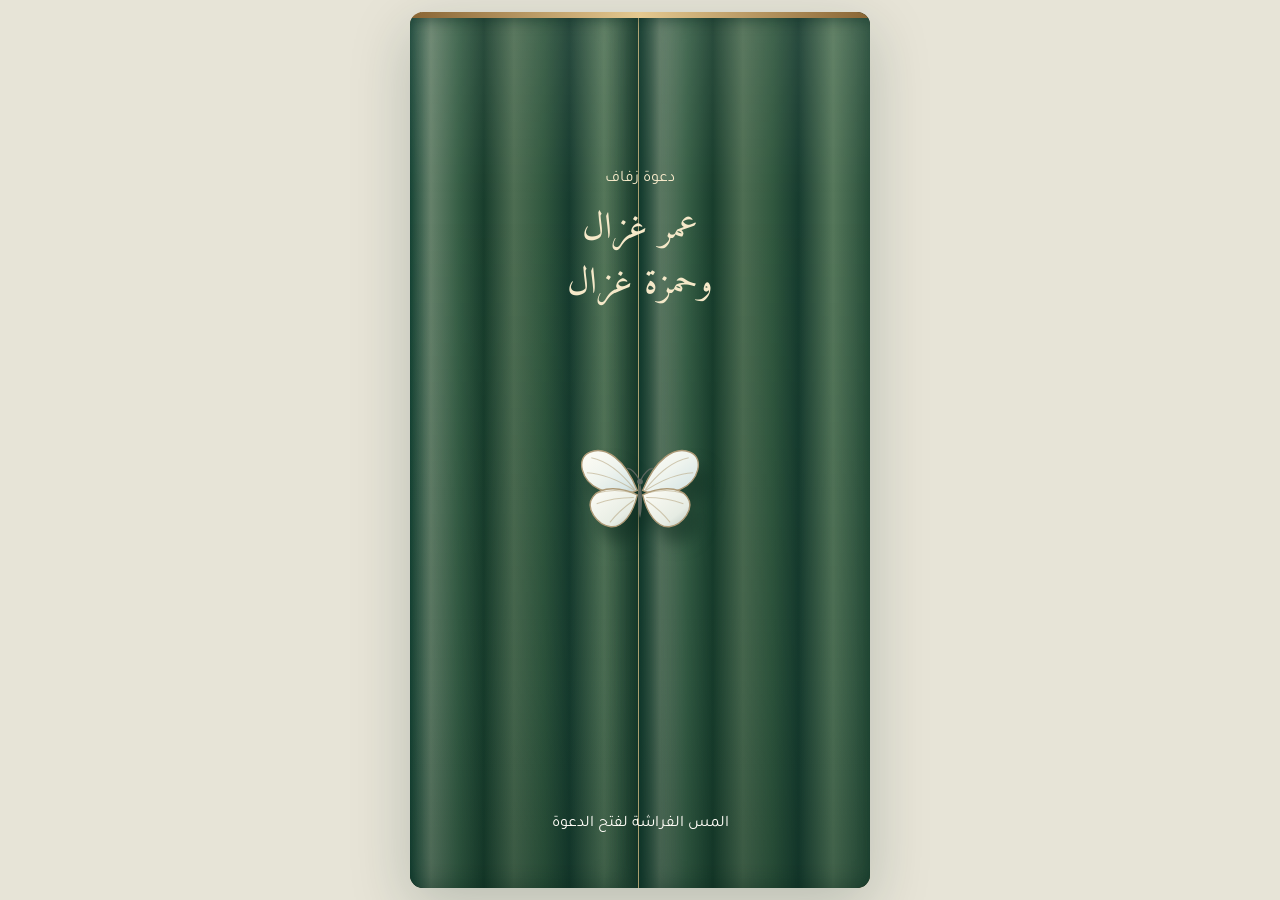
==== index.html @ 1763dd22 "Add files via upload" ====
<!DOCTYPE html>
<html lang="ar" dir="rtl">
<head>
  <meta charset="UTF-8">
  <meta name="viewport" content="width=device-width, initial-scale=1.0">
  <title>دعوة زفاف عمر غزال وحمزة غزال</title>
  <meta name="description" content="يسعدنا دعوتكم لمشاركة فرحتنا بزفاف عمر غزال وحمزة غزال. حفل النساء الخميس 15 أكتوبر ومولد الرجال الجمعة 16 أكتوبر 2026، الساعة 7 مساءً.">
  <meta name="theme-color" content="#123e32">
  <meta property="og:type" content="website">
  <meta property="og:locale" content="ar_AR">
  <meta property="og:title" content="دعوة زفاف عمر غزال وحمزة غزال">
  <meta property="og:description" content="حفل النساء 15 أكتوبر ومولد الرجال 16 أكتوبر، الساعة 7 مساءً. أهلاً وسهلاً بكم.">
  <meta property="og:image" content="assets/images/emerald-floral-frame.jpg">
  <meta property="og:image:type" content="image/jpeg">
  <link rel="stylesheet" href="css/style.css">
  <script src="js/config.js" defer></script>
  <script src="js/app.js" defer></script>
</head>
<body>
  <main class="invitation" id="invitation">
    <audio id="invitationMusic" src="assets/audio/invitation-melody.mp3"
           preload="none" loop></audio>
    <button class="music-toggle" id="musicToggle" type="button"
            aria-label="تشغيل الموسيقى" aria-pressed="false"
            title="تشغيل الموسيقى">
      <span aria-hidden="true">♫</span>
    </button>
    <section class="first-scene" id="firstScene"
             aria-label="افتتاح الدعوة">

      <!-- ورقة الدعوة التي تظهر بعد انفتاح الستارة -->
      <div class="revealed-content">
        <p class="invitation-heading">دعوة زفاف</p>

        <h1 class="couple-names">
          <span class="groom-name">عمر غزال</span>
          <span class="name-divider">&amp;</span>
          <span class="bride-name">حمزة غزال</span>
        </h1>

        <button class="scene-button next-scene"
                id="nextScene" type="button" disabled>
          متابعة الدعوة
        </button>
      </div>

      <!-- ستارتان تنفرجان عند لمس الفراشة -->
      <div class="curtain" id="curtain" aria-hidden="true">
        <div class="curtain-panel curtain-panel-left"></div>
        <div class="curtain-panel curtain-panel-right"></div>
      </div>

      <div class="curtain-heading"><span>دعوة زفاف</span><strong>عمر غزال<br>وحمزة غزال</strong></div>
      <p class="instruction">
        المس الفراشة لفتح الدعوة
      </p>
    </section>

      <!-- الفراشة تُرافق المدعو بين صفحات الدعوة -->
      <button class="butterfly-trigger" id="openCurtain" type="button"
              aria-label="المس الفراشة لفتح الدعوة">
        <svg viewBox="-70 -58 140 120"
             xmlns="http://www.w3.org/2000/svg">
          <defs>
            <linearGradient id="butterflyUpper"
                            x1="0" y1="0" x2="1" y2="1">
              <stop offset="0" stop-color="#fffdf4"/>
              <stop offset=".48" stop-color="#eff4ee"/>
              <stop offset=".82" stop-color="#d9e7e6"/>
              <stop offset="1" stop-color="#b9c9c6"/>
            </linearGradient>
            <linearGradient id="butterflyLower"
                            x1="0" y1="0" x2="1" y2="1">
              <stop offset="0" stop-color="#fffdf6"/>
              <stop offset=".7" stop-color="#e6ece3"/>
              <stop offset="1" stop-color="#b7c5bf"/>
            </linearGradient>
          </defs>

          <g class="wing wing-left">
            <path d="M-3 -2
                     C-17 -37 -39 -53 -57 -45
                     C-73 -38 -66 -13 -47 -4
                     C-31 4 -14 3 -3 -2Z"
                  fill="url(#butterflyUpper)"
                  stroke="#ad9a77" stroke-width="1.6"/>
            <path d="M-3 3
                     C-19 -5 -43 -8 -53 5
                     C-63 18 -48 37 -33 39
                     C-19 40 -8 24 -3 3Z"
                  fill="url(#butterflyLower)"
                  stroke="#ad9a77" stroke-width="1.6"/>
            <path d="M-6 -3 Q-30 -34 -55 -39
                     M-6 -2 Q-36 -21 -60 -22
                     M-6 1 Q-30 -5 -48 1
                     M-7 6 Q-30 6 -49 13
                     M-7 9 Q-24 21 -34 34"
                  fill="none" stroke="#b9aa87"
                  stroke-width="1.2" opacity=".6"/>
          </g>

          <g class="wing wing-right">
            <path d="M3 -2
                     C17 -37 39 -53 57 -45
                     C73 -38 66 -13 47 -4
                     C31 4 14 3 3 -2Z"
                  fill="url(#butterflyUpper)"
                  stroke="#ad9a77" stroke-width="1.6"/>
            <path d="M3 3
                     C19 -5 43 -8 53 5
                     C63 18 48 37 33 39
                     C19 40 8 24 3 3Z"
                  fill="url(#butterflyLower)"
                  stroke="#ad9a77" stroke-width="1.6"/>
            <path d="M6 -3 Q30 -34 55 -39
                     M6 -2 Q36 -21 60 -22
                     M6 1 Q30 -5 48 1
                     M7 6 Q30 6 49 13
                     M7 9 Q24 21 34 34"
                  fill="none" stroke="#b9aa87"
                  stroke-width="1.2" opacity=".6"/>
          </g>

          <path d="M0 -10 C-3 -3 -3 20 0 29
                   C3 20 3 -3 0 -10Z"
                fill="#5c665f"/>
          <circle cx="0" cy="-12" r="3.3" fill="#5c665f"/>
          <path d="M-1 -14 Q-7 -26 -14 -27
                   M1 -14 Q7 -26 14 -27"
                fill="none" stroke="#5c665f"
                stroke-width="1.4" stroke-linecap="round"/>
        </svg>
      </button>

    <section class="second-scene" id="secondScene"
             aria-label="نص الدعوة" aria-hidden="true">
      <div class="second-scene-content">
        <p class="scene-intro">
          بِسْمِ اللَّهِ الرَّحْمَٰنِ الرَّحِيمِ
        </p>

        <p class="invitation-lead">يتشرف بدعوتكم</p>

        <div class="hosts">
          <div class="host">
            <span class="host-title">السيد</span>
            <span class="host-name">سليمان غزال</span>
            <span class="host-kunya">(أبو عمر)</span>
            <span class="host-role">لحضور حفل زفاف ولديه</span>
          </div>

          <span class="hosts-divider" aria-hidden="true">&amp;</span>

          <div class="host">
            <span class="host-title">السيد</span>
            <span class="host-name">محمد غزال</span>
            <span class="host-kunya">(أبو عمر)</span>
            <span class="host-role">لحضور حفل زفاف ابنتيه</span>
          </div>
        </div>

        <p class="invitation-message">
          <span class="message-label">العريسين</span>
          <strong class="celebrant-names">عمر غزال <span aria-hidden="true">و</span> حمزة غزال</strong>
          <span class="message-welcome">وبذلك يسعدنا حضوركم هذا الحفل المبارك</span>
        </p>

        <button class="scene-button event-next"
                id="showEvent" type="button">
          مواعيد الحفل ومكانه
        </button>

        <button class="scene-button back-scene"
                id="backScene" type="button">
          العودة إلى الأسماء
        </button>
      </div>
    </section>

    <section class="third-scene" id="thirdScene"
             aria-label="مواعيد الحفل ومكانه" aria-hidden="true">
      <div class="event-view event-date-view" id="dateView" aria-hidden="false">
        <p class="section-eyebrow">بفرحٍ ومحبة</p>
        <h2>مواعيد الاحتفال</h2>
        <p class="event-subtitle">فرحتان تجمعنا بكم</p>
        <div class="celebration-dates">
          <article class="celebration-card">
            <div class="calendar-chip" aria-hidden="true"><span>أكتوبر</span><strong>١٥</strong><small>٢٠٢٦</small></div>
            <div class="celebration-details">
              <h3 class="card-eyebrow">حفل النساء</h3>
              <time datetime="2026-10-15T19:00">الخميس · ١٥ أكتوبر ٢٠٢٦</time>
              <p class="event-hour"><svg viewBox="0 0 24 24" aria-hidden="true" focusable="false"><circle cx="12" cy="12" r="9"/><path d="M12 7v5l3 2"/></svg>الساعة ٧ مساءً</p>
            </div>
          </article>
          <article class="celebration-card">
            <div class="calendar-chip" aria-hidden="true"><span>أكتوبر</span><strong>١٦</strong><small>٢٠٢٦</small></div>
            <div class="celebration-details">
              <h3 class="card-eyebrow">مولد الرجال</h3>
              <time datetime="2026-10-16T19:00">الجمعة · ١٦ أكتوبر ٢٠٢٦</time>
              <p class="event-hour"><svg viewBox="0 0 24 24" aria-hidden="true" focusable="false"><circle cx="12" cy="12" r="9"/><path d="M12 7v5l3 2"/></svg>الساعة ٧ مساءً</p>
            </div>
          </article>
        </div>
        <button class="scene-button" id="showLocation" type="button">
          عرض موقع الحفل
        </button>
        <button class="text-button" id="backToInvitation" type="button">
          العودة إلى نص الدعوة
        </button>
      </div>

      <div class="event-view event-location-view" id="locationView" aria-hidden="true">
        <p class="section-eyebrow">نلتقي بكم في</p>
        <h2>منزل سليمان غزال</h2>
        <p class="venue-kunya">(أبو عمر)</p>
        <div class="location-ornament" aria-hidden="true">
          <svg class="venue-pin" viewBox="0 0 120 132" xmlns="http://www.w3.org/2000/svg" focusable="false">
            <defs>
              <linearGradient id="venuePinGreen" x1="0" y1="0" x2="1" y2="1">
                <stop offset="0" stop-color="#2d6250"/>
                <stop offset="1" stop-color="#0c3025"/>
              </linearGradient>
              <linearGradient id="venuePinGold" x1="0" y1="0" x2="1" y2="1">
                <stop offset="0" stop-color="#e1c783"/>
                <stop offset=".52" stop-color="#b28c45"/>
                <stop offset="1" stop-color="#8b662f"/>
              </linearGradient>
            </defs>
            <ellipse cx="60" cy="117" rx="31" ry="6" fill="#123e32" opacity=".1"/>
            <ellipse cx="60" cy="113" rx="39" ry="10" fill="none" stroke="url(#venuePinGold)" stroke-width="1.5" opacity=".7"/>
            <path d="M60 9C37 9 19 27 19 50c0 30 41 62 41 62s41-32 41-62C101 27 83 9 60 9Z"
                  fill="url(#venuePinGreen)" stroke="url(#venuePinGold)" stroke-width="2.5"/>
            <circle cx="60" cy="49" r="27" fill="#f8f0df" stroke="url(#venuePinGold)" stroke-width="1.5"/>
            <path d="M43 49 60 35l17 14M47 47v18h26V47" fill="none" stroke="#234f3e" stroke-width="2.7" stroke-linecap="round" stroke-linejoin="round"/>
            <path d="M56 65V54h8v11" fill="none" stroke="#b28c45" stroke-width="2.5" stroke-linejoin="round"/>
            <path d="M60 83v11" stroke="#d9bd78" stroke-width="1.5" stroke-linecap="round" opacity=".75"/>
          </svg>
        </div>
        <p class="location-welcome">أهلاً وسهلاً بكم<br>نحتفل بكم وتكتمل فرحتنا بحضوركم</p>
        <div class="venue-list">
          <div class="venue"><h3>حفل النساء</h3><p>الخميس · ١٥ أكتوبر</p></div>
          <div class="venue"><h3>مولد الرجال</h3><p>الجمعة · ١٦ أكتوبر</p></div>
        </div>
        <a class="scene-button map-link" id="mapLink" target="_blank"
           rel="noopener noreferrer" hidden>
          فتح موقع المنزل في الخرائط ↗
        </a>
        <button class="text-button" id="backToDate" type="button">العودة إلى الموعد</button>
      </div>
    </section>

  </main>
</body>
</html>
---- css/style.css ----
@import url("https://fonts.googleapis.com/css2?family=Amiri:wght@400;700&family=Tajawal:wght@400;500;700&display=swap");
:root { --green:#123e32; --gold:#9c7738; --ivory:#f8f0df; }
* { box-sizing:border-box; }
html,body { margin:0; min-height:100%; }
body { display:grid; place-items:center; min-height:100vh; min-height:100dvh; padding:12px; background:#e7e4d7; font-family:"Tajawal",sans-serif; }
[hidden] { display:none !important; }
.invitation { position:relative; isolation:isolate; width:min(100%,460px); height:calc(100vh - 24px); height:calc(100dvh - 24px); overflow:hidden; border-radius:13px; background:var(--ivory) url('../assets/images/emerald-floral-frame.jpg') center/100% 100% no-repeat; box-shadow:0 18px 60px #102e2936; color:var(--green); }
.first-scene,.second-scene,.third-scene { position:absolute; inset:0; overflow-y:auto; text-align:center; scrollbar-width:thin; scrollbar-color:#bca272 transparent; }
.first-scene { z-index:1; }
.second-scene,.third-scene { display:flex; align-items:flex-start; justify-content:center; padding:135px 55px 110px; opacity:0; visibility:hidden; pointer-events:none; transform:translateY(12px); transition:opacity 560ms,transform 560ms,visibility 560ms; }
.second-scene { z-index:7; }
.third-scene { z-index:8; }
.invitation.show-second .first-scene { opacity:0; visibility:hidden; pointer-events:none; }
.invitation.show-second .second-scene,.invitation.show-event .third-scene { opacity:1; visibility:visible; pointer-events:auto; transform:none; }
.invitation.show-event .second-scene { opacity:0; visibility:hidden; pointer-events:none; }
.revealed-content { position:absolute; inset:0; display:flex; flex-direction:column; align-items:center; justify-content:center; padding:120px 52px 100px; }
.invitation-heading,.couple-names,.next-scene { opacity:0; transform:translateY(14px); }
.invitation-heading { margin:0; color:var(--gold); font:400 26px "Amiri",serif; }
.couple-names { display:flex; flex-direction:column; align-items:center; margin:18px 0 0; font-family:"Amiri",serif; font-weight:400; }
.groom-name,.bride-name { font-size:clamp(35px,10vw,49px); line-height:1.4; }
.name-divider { color:var(--gold); font:28px Georgia,serif; margin:3px 0; }
.invitation.is-open .invitation-heading { animation:reveal-text 750ms both; }
.invitation.is-open .couple-names { animation:reveal-text 900ms 300ms both; }
.next-scene { margin-top:28px; visibility:hidden; }
.invitation.is-ready .next-scene { visibility:visible; animation:reveal-text 550ms both; }
@keyframes reveal-text { to { opacity:1; transform:none; } }
.curtain { position:absolute; inset:0; z-index:2; overflow:hidden; pointer-events:none; }
.curtain::before { content:""; position:absolute; inset:0 0 auto; z-index:3; height:6px; background:linear-gradient(90deg,#896534,#e5c990 50%,#896534); box-shadow:0 3px 8px #092a2159; }
.curtain-panel { position:absolute; top:0; bottom:0; width:50.5%; background:linear-gradient(180deg,#ffffff16,transparent 22%,#092b2124 76%,#08251b45),repeating-linear-gradient(90deg,#174536 0%,#65816a 9%,#365e45 21%,#183d2c 32%,#4d6d52 45%,#30573e 58%,#163b2e 69%,#55775a 84%,#254c38 100%); backface-visibility:hidden; }
.curtain-panel-left { left:0; border-right:1px solid #dfc187b8; box-shadow:inset -14px 0 25px #08251b6e,7px 0 18px #0e302257; }
.curtain-panel-right { right:0; border-left:1px solid #dfc187b8; box-shadow:inset 14px 0 25px #08251b6e,-7px 0 18px #0e302257; }
.invitation.is-opening .curtain-panel-left { animation:part-left 2550ms cubic-bezier(.18,.72,.22,1) 120ms both; }
.invitation.is-opening .curtain-panel-right { animation:part-right 2550ms cubic-bezier(.18,.72,.22,1) 230ms both; }
@keyframes part-left { 0%{transform:translateX(0)} 12%{transform:translateX(2%)} 36%{transform:translateX(-16%)} 70%{transform:translateX(-73%)} 100%{transform:translateX(-115%)} }
@keyframes part-right { 0%{transform:translateX(0)} 12%{transform:translateX(-2%)} 36%{transform:translateX(16%)} 70%{transform:translateX(73%)} 100%{transform:translateX(115%)} }
.invitation.is-curtain-open .curtain { visibility:hidden; }
.curtain-heading { position:absolute; top:18%; right:40px; left:40px; z-index:3; color:#f6e9c9; pointer-events:none; transition:opacity 250ms; }
.curtain-heading span { display:block; font-size:16px; margin-bottom:12px; }
.curtain-heading strong { font:400 37px/1.5 "Amiri",serif; }
.instruction { position:absolute; right:20px; left:20px; bottom:38px; z-index:3; color:#fffdf7; font-size:16px; pointer-events:none; transition:opacity 250ms; }
.invitation.is-opening .curtain-heading,.invitation.is-opening .instruction { opacity:0; }
.butterfly-trigger { position:absolute; top:55%; left:50%; z-index:12; display:grid; place-items:center; width:124px; height:108px; padding:0; transform:translate(-50%,-50%); border:0; background:transparent; cursor:pointer; filter:drop-shadow(9px 16px 8px #0e2c2082); animation:butterfly-idle 3600ms infinite; }
.butterfly-trigger svg { display:block; width:100%; height:100%; overflow:visible; }
@keyframes butterfly-idle { 0%,100%{transform:translate(-50%,-50%) rotate(-2deg)} 50%{transform:translate(-50%,-56%) rotate(2deg)} }
.invitation.is-opening .butterfly-trigger { animation:butterfly-open 2550ms cubic-bezier(.2,.7,.25,1) both; pointer-events:none; }
@keyframes butterfly-open { 0%{top:55%;transform:translate(-50%,-50%) scale(1)} 40%{top:30%;transform:translate(-50%,-50%) scale(.9) rotate(8deg)} 100%{top:16%;transform:translate(-50%,-50%) scale(.65)} }
.invitation.is-butterfly-landed .butterfly-trigger { top:16%; transform:translate(-50%,-50%) scale(.65); animation:none; transition:opacity 400ms; }
.invitation.show-second .butterfly-trigger { opacity:0; pointer-events:none; }
.wing { transform-box:fill-box; animation:wing-flap 900ms infinite alternate; }
.wing-left { transform-origin:right center; }
.wing-right { transform-origin:left center; }
.invitation.is-opening .wing { animation-duration:280ms; }
@keyframes wing-flap { to{transform:scaleX(.43)} }
.scene-button { display:inline-flex; align-items:center; justify-content:center; min-height:45px; padding:11px 20px; border:1px solid var(--gold); border-radius:999px; background:linear-gradient(135deg,#245443,var(--green)); box-shadow:0 5px 13px #123e321a; color:#fff9e8; font:700 15px "Tajawal",sans-serif; text-decoration:none; cursor:pointer; }
.scene-button:disabled { opacity:.6; cursor:default; }
.back-scene { background:#fffaf0b8; border-color:#c7ad7873; color:var(--green); box-shadow:none; min-height:39px; font-weight:500; }
.text-button { display:block; margin:12px auto 0; padding:8px; border:0; background:transparent; color:var(--green); font:500 14px "Tajawal",sans-serif; text-decoration:underline; text-underline-offset:5px; cursor:pointer; }
button:focus-visible,a:focus-visible { outline:3px solid var(--gold); outline-offset:3px; }
.second-scene-content,.event-view { position:relative; width:100%; max-width:320px; margin:auto; color:var(--green); }
/* Compact typography keeps the content within the floral frame. */
.scene-intro { font:400 21px/1.6 "Amiri",serif; margin:0 0 6px; }
.invitation-lead { font:400 19px/1.5 "Amiri",serif; margin:0 0 14px; color:var(--gold); }
.hosts { display:grid; gap:9px; width:100%; }
.host { display:grid; grid-template-columns:auto 1fr auto; align-items:baseline; gap:3px 6px; padding:10px 13px; border:1px solid #c7ad786e; border-radius:14px; background:linear-gradient(135deg,#fffdf8ee,#f7efdfdc); box-shadow:0 4px 14px #123e3208; }
.host-title { color:var(--gold); font-size:12px; }
.host-name { font:700 25px/1.5 "Amiri",serif; white-space:nowrap; }
.host-kunya { font:400 15px/1.5 "Amiri",serif; white-space:nowrap; }
.host-role { grid-column:1/-1; font:400 16px/1.5 "Amiri",serif; color:#536357; }
.hosts-divider { display:none; }
.invitation-message { display:flex; flex-direction:column; gap:3px; font:400 17px/1.6 "Amiri",serif; margin:17px 0 19px; }
.message-label { color:var(--gold); font-size:15px; }
.celebrant-names { font-size:25px; font-weight:700; }
.celebrant-names span { color:var(--gold); font-weight:400; }
.message-welcome { font-size:16px; }
.second-scene-content .scene-button,.event-date-view>.scene-button { width:100%; }
.event-next { margin-bottom:8px; }
.event-view[aria-hidden="true"] { display:none; }
.section-eyebrow { margin:0 0 4px; color:var(--gold); font:400 18px/1.5 "Amiri",serif; }
.event-view h2 { margin:0 0 5px; font:700 29px/1.4 "Amiri",serif; }
.event-subtitle { margin:0 0 20px; font:400 17px/1.5 "Amiri",serif; color:#536357; }
.celebration-dates { display:grid; gap:14px; margin:0 0 23px; }
.celebration-card { display:grid; grid-template-columns:65px minmax(0,1fr); align-items:center; gap:13px; padding:15px 13px; text-align:right; border:1px solid #bea168; border-radius:17px; background:linear-gradient(135deg,#fffdf8f5,#f7efdfed); box-shadow:0 7px 20px #123e320c,inset 0 0 0 4px #fffdf860; }
.calendar-chip { overflow:hidden; align-self:stretch; display:flex; flex-direction:column; justify-content:center; align-items:center; border:1px solid #d4bf90; border-radius:10px; background:#fffcf3; }
.calendar-chip>span { align-self:stretch; padding:5px 3px 4px; text-align:center; background:var(--green); color:#f6e7c4; font-size:11px; }
.calendar-chip strong { padding:3px 0 0; font:700 31px/1.3 "Amiri",serif; color:var(--green); }
.calendar-chip small { padding-bottom:5px; font-size:11px; color:var(--gold); }
.card-eyebrow { margin:0 0 4px; font:700 23px/1.4 "Amiri",serif; }
.celebration-card time { display:block; font:500 12px/1.8 "Tajawal",sans-serif; color:#687065; }
.event-hour { display:flex; align-items:center; gap:5px; margin:8px 0 0; color:var(--green); font-size:13px; font-weight:700; }
.event-hour svg { width:15px; height:15px; flex:none; fill:none; stroke:var(--gold); stroke-width:1.7; stroke-linecap:round; stroke-linejoin:round; }
.venue-kunya { font:400 21px "Amiri",serif; margin:0; }
.location-ornament { display:flex; justify-content:center; margin:16px 0 18px; }
.venue-pin { display:block; width:96px; height:106px; filter:drop-shadow(0 5px 4px #123e3219); }
.location-welcome { font:400 21px/1.7 "Amiri",serif; margin:0 0 18px; }
.venue-list { display:grid; grid-template-columns:1fr 1fr; gap:8px; margin:12px 0 24px; }
.venue { border:1px solid #c7ad786e; border-radius:12px; background:#fffaf0dc; padding:12px 5px; box-shadow:0 4px 14px #123e3208; }
.venue h3 { margin:0 0 4px; color:var(--gold); font-size:14px; }
.venue p { margin:0; font-size:13px; }
.map-link { width:100%; font-size:14px; }
.music-toggle { position:absolute; bottom:20px; left:24px; z-index:20; display:grid; place-items:center; width:36px; height:36px; padding:0; border:1px solid #cbb88f; border-radius:50%; background:#f8f0dfed; color:var(--green); font-size:20px; cursor:pointer; opacity:0; visibility:hidden; transition:opacity 250ms; }
.invitation.is-curtain-open .music-toggle { opacity:1; visibility:visible; }
.music-toggle.is-playing { background:var(--green); color:#fff9e8; }
.revealed-content,.second-scene-content,.event-view { transition:opacity 620ms,transform 620ms; }
.invitation.is-scene-changing .revealed-content,.invitation.is-scene-changing .second-scene-content,.invitation.is-scene-changing .event-view,.invitation.is-location-changing .event-view { opacity:0; transform:translateY(12px); transition-duration:230ms; }
@media(max-width:359px) { .second-scene,.third-scene { padding-left:40px; padding-right:40px; } .host-name{font-size:22px;} .host{padding:9px 8px;gap:3px 4px;} .host-kunya{font-size:13px;} .celebration-card{grid-template-columns:55px minmax(0,1fr);gap:9px;padding:13px 10px;} .celebrant-names{font-size:23px;} .scene-button{font-size:14px;padding-left:14px;padding-right:14px;} .groom-name,.bride-name{font-size:36px;} }
@media(max-height:740px) { .second-scene,.third-scene{padding-top:115px;padding-bottom:100px;} .second-scene-content,.event-view{margin:0 auto;} .curtain-heading{top:14%;} .curtain-heading strong{font-size:32px;} }
@media(prefers-reduced-motion:reduce) { *,*::before,*::after{animation-duration:1ms!important;transition-duration:1ms!important;} }
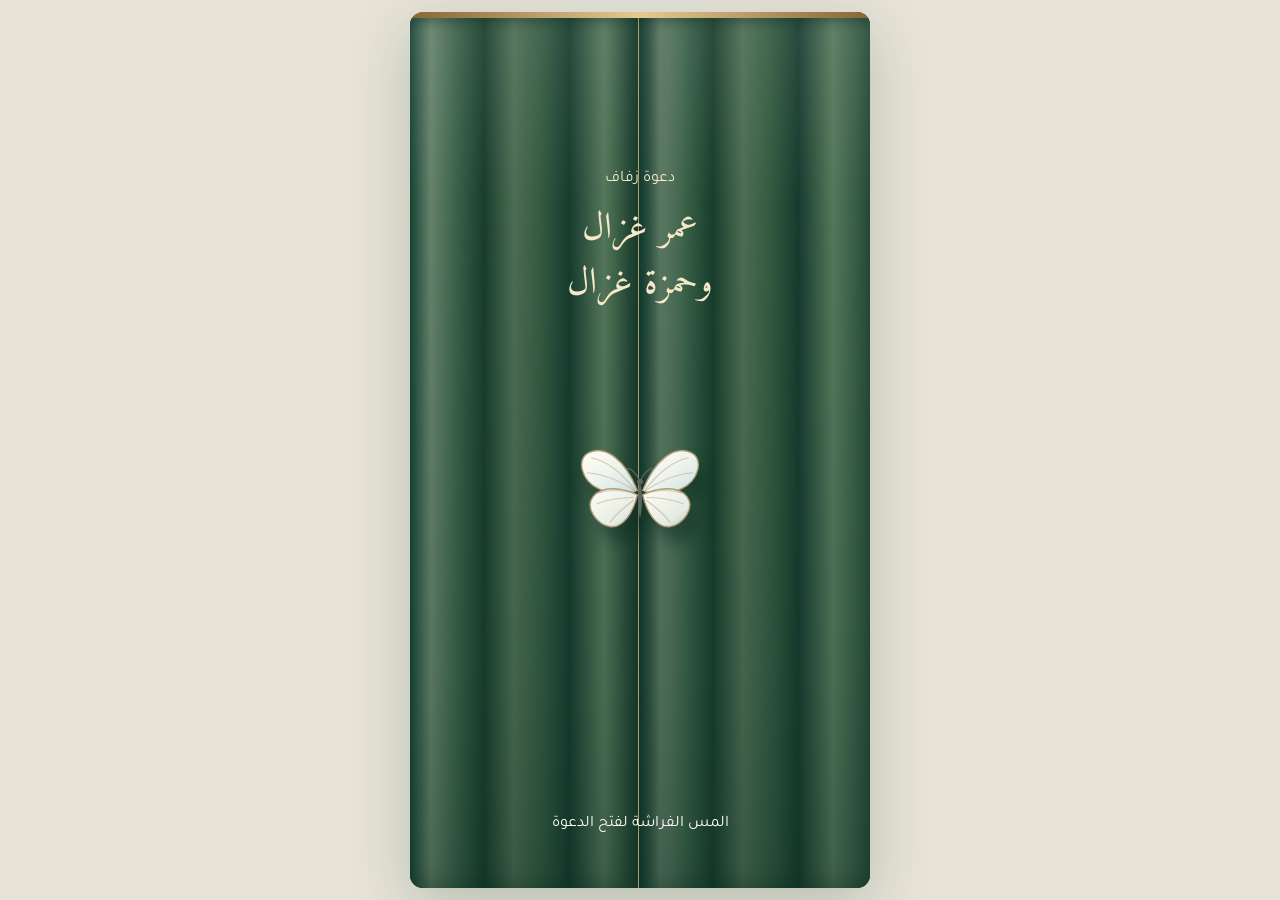
==== commit 8c604a93: "Update index.html" ====
--- a/index.html
+++ b/index.html
@@ -10,7 +10,14 @@
   <meta property="og:locale" content="ar_AR">
   <meta property="og:title" content="دعوة زفاف عمر غزال وحمزة غزال">
   <meta property="og:description" content="حفل النساء 15 أكتوبر ومولد الرجال 16 أكتوبر، الساعة 7 مساءً. أهلاً وسهلاً بكم.">
-  <meta property="og:image" content="assets/images/emerald-floral-frame.jpg">
+  <meta property="og:url" content="https://alyalzeer-crypto.github.io/WeddingInvitationgazal/">
+  <meta property="og:image" content="https://alyalzeer-crypto.github.io/WeddingInvitationgazal/assets/images/invitation-share-ghazal.jpg">
+  <meta property="og:image:secure_url" content="https://alyalzeer-crypto.github.io/WeddingInvitationgazal/assets/images/invitation-share-ghazal.jpg">
+  <meta property="og:image:width" content="1024">
+  <meta property="og:image:height" content="1536">
+  <meta property="og:image:alt" content="بطاقة دعوة زفاف عمر غزال وحمزة غزال">
+  <meta name="twitter:card" content="summary_large_image">
+  <meta name="twitter:image" content="https://alyalzeer-crypto.github.io/WeddingInvitationgazal/assets/images/invitation-share-ghazal.jpg">
   <meta property="og:image:type" content="image/jpeg">
   <link rel="stylesheet" href="css/style.css">
   <script src="js/config.js" defer></script>
@@ -189,7 +196,7 @@
             <div class="celebration-details">
               <h3 class="card-eyebrow">حفل النساء</h3>
               <time datetime="2026-10-15T19:00">الخميس · ١٥ أكتوبر ٢٠٢٦</time>
-              <p class="event-hour"><svg viewBox="0 0 24 24" aria-hidden="true" focusable="false"><circle cx="12" cy="12" r="9"/><path d="M12 7v5l3 2"/></svg>الساعة ٧ مساءً</p>
+              <p class="event-hour"><svg viewBox="0 0 24 24" aria-hidden="true" focusable="false"><circle cx="12" cy="12" r="9"/><path d="M12 7v5l3 2"/></svg>الساعة 6 مساءً</p>
             </div>
           </article>
           <article class="celebration-card">
